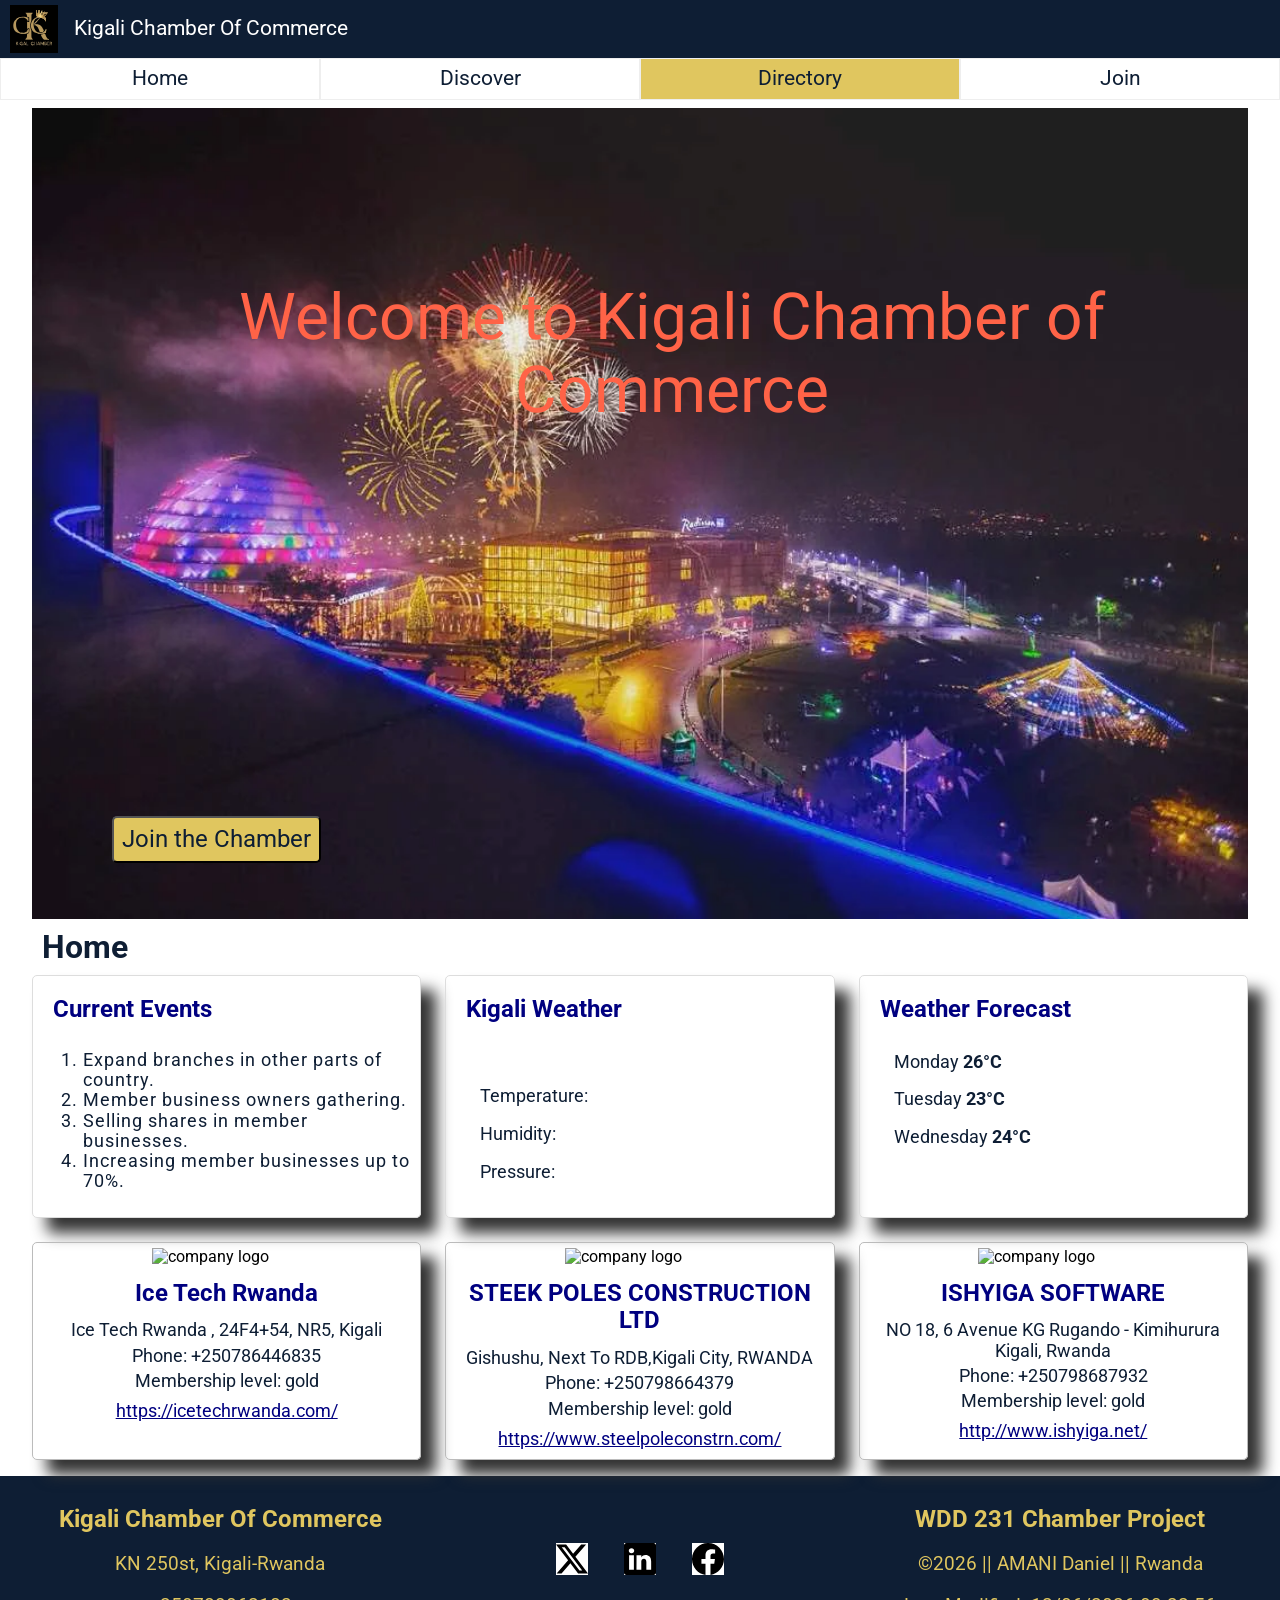
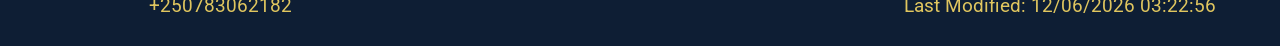
==== chamber/index.html @ 401fce3f "Comp;eted home page." ====
<!DOCTYPE html>
<html lang="en">
<head>
    <meta charset="UTF-8">
    <meta name="viewport" content="width=device-width, initial-scale=1.0">
    <title>Kigali Chamber Of Commerce</title>
    <meta name="description" content="This is the landing page for the chamber of commerce. It cantains the hero image, call to action and businesses spotlights.">
    <meta name="author" content="AMANI Daniel">
    <link rel="icon" href="images/kigali.ico">

    <meta property="og:title" content="Kigali Chamber Of Commerce">
    <meta property="og:description" content="This is the landing page for the chamber of commerce. It cantains the hero image, call to action and businesses spotlights.">
    <meta property="og:image" content="https://amani-daniel.github.io/wdd231/chamber/images/kigali-logo.svg">
    <meta property="og:url" content="https://amani-daniel.github.io/wdd231/chamber/">

    <link rel="stylesheet" href="../styles/normalize.css">
    <link rel="stylesheet" href="styles/small.css">
    <link rel="stylesheet" href="styles/large.css">

    <link rel="preconnect" href="https://fonts.googleapis.com">
    <link rel="preconnect" href="https://fonts.gstatic.com" crossorigin>
    <link href="https://fonts.googleapis.com/css2?family=Roboto:ital,wght@0,100..900;1,100..900&display=swap"
        rel="stylesheet">

    <script  src="scripts/directory.js" defer></script>
    <script src="scripts/home.js" defer></script>
</head>
<body>
    <header>
        <img src="images/kigali-logo.svg" alt="The chamber logo" width="250" height="250">
        <span>Kigali Chamber Of Commerce</span>
        <button id="click" class="hamburger"></button>
    </header>
    <nav class="navigation" id="nav-bar">
        <ul>
            <li><a href="index.html">Home</a></li>
            <li><a href="#">Discover</a></li>
            <li class="current"><a href="directory.html">Directory</a></li>
            <li><a href="#">Join</a></li>
        </ul>
    </nav>
        <main class="home">
            <section class="land">
                <picture>
                    <source srcset="images/kigali-large.webp" media="(min-width: 38rem)">
                    <img src="images/kigali-small.webp" alt="kigali city image" width="600" height="400">
                </picture>
                <h1>Home</h1>
                <p>Welcome to Kigali Chamber of Commerce</p>
                <button href="join.html">Join the Chamber</button>
            </section>

            <section class="content">
                <section>
                    <h2>Current  Events</h2>
                    <ol class="events">
                        <li>Expand branches in other parts of country.</li>
                        <li>Member business owners gathering.</li>
                        <li>Selling shares in member businesses.</li>
                        <li>Increasing member businesses up to 70%.</li>
                    </ol>
                </section>
                <section>
                    <h2>Kigali Weather</h2>
                    <figure>
                        <img id="weather-icon" src="" alt="">
                        <figcaption></figcaption>
                    </figure>
                    <p>Temperature: <span id="current-temp"></span></p>
                    <p>Humidity: <span id="humid"></span></p>
                    <p>Pressure: <span id="pressure"></span></p>
                </section>
                <section id="forecast">
                    <h2>Weather Forecast</h2>
                </section>

            </section>
            <section id="spotlights" class="spot">
            </section>
        </main>
    <footer>
        <div class="address">
            <h2>Kigali Chamber Of Commerce</h2>
            <p>KN 250st, Kigali-Rwanda</p>
            <p>+250783062182</p>
        </div>
        <div class="social">
            <a href="https://x.com/" target="_blank"><img src="images/twitter-x.svg" alt="twitter-x icon" width="16"
                    height="16"></a>
            <a href="https://www.linkedin.com/" target="_blank"><img src="images/linkedin.svg" alt="linkedin icon" width="16"
                    height="16"></a>
            <a href="https://www.facebook.com/" target="_blank"><img src="images/facebook.svg" alt="facebook icon" width="16"
                    height="16"></a>
        </div>
        <div class="copy">
            <h2>WDD 231 Chamber Project</h2>
            <p>&copy;<span id="currentyear"></span> || AMANI Daniel || Rwanda</p>
            <p>Last Modified: <span id="lastmodified"></span></p>
        </div>
    </footer>
</body>
</html>
---- chamber/styles/small.css ----
*{
    font-family: "Roboto", sans-serif;
    box-sizing: border-box;
}

/*----STYLE OF THE HEADER AND ITS CONTENTS------*/
header{
    display: grid;
    grid-template-columns: 48px auto 44px;
    padding: 5px 0 5px 10px;
    gap: 1rem;
    align-items: center;
    background-color: #0e1e34;
}

header img{
    display: block;
    width: 100%;
    height: auto;
    
}

header span{
    font-size: 1.3rem;
    color: #fff;
}

.hamburger{
    background: none;
    border: none;
    cursor: pointer;
    color: #fff;
    padding: 10px;
}

.hamburger::before{
    content: "\2630";
    font-size: 2.2rem;
}

.hamburger.show::before{
    content: "\00D7";
    font-size:2.2rem;
}


/*-------STYLE OF THE NAVIGATION------*/

.navigation{
    display: none;
}

.navigation.show{
    display: block;
}

.navigation ul{

    list-style-type: none;
    margin: 0;
    padding: 0; 
}
.current{
    background-color: #e0c65f;
}
.navigation a{
    display: block;
    text-decoration: none;
    padding: .5rem 10px;
    font-size: 1.3rem;
    border: 1px solid #eee;
    color: #0e1e34;
}

.navigation a:hover{
    background-color: #eee;
}
/*------STYLE OF THE MAIN CONTENTS---------*/

.direct h1 {
    text-align: center;
    color: #000080;
    margin: 1rem auto;

}

.change {
    display: flex;
    justify-content: center;
    width: 200px;
    margin: .5rem auto;
    padding: 10px;
    background-color: #eee;
    border-radius: 5px;

}

.list,
.grid {
    font-size: 1.5rem;
    margin: 0 10px;
    padding: 5px;
    cursor: pointer;
    border-radius: 5px;
    color: #0e1e34;
    background-color: #fff;

}

.imagecards{
    display: grid;
    gap: 1.5rem;
    padding: 1rem;
    background-color: #eee;

}


.imagecards section {
    border: 1px solid #bbb;  
    background-color: #fff;
    border-radius: 5px;
    padding:5px;
    box-shadow: 15px 15px 15px #333;
    
}

 .imagecards section img{
    display: block;
    width: 150px;
    height: auto;
    margin: 0 auto;
}
.imagecards section a{
    display: block;
    font-size: 1.1rem;
    padding: 5px;
    color: #000080;
    text-align: center;
}

.imagecards section p{
    font-size: 1.1rem;
    color:#0e1e34;
    text-align: center;
    margin: 5px;
}
.imagecards h2{
    display: block;
    color: #000080;
    text-align: center;
    margin: .5rem;
    padding: 5px;
}

/*--------STYLE THE FOOTER------*/

footer{
    background-color: #0e1e34;
    padding: 10px;
    text-align: center;
    margin-top: 1rem;
}

footer p{
    font-size: 1.2rem;
    color: #e0c65f;
}

footer h2{
    color: #e0c65f;
    
}
.social img{
    width: 32px;
    height: auto;
    margin: 1rem;
    background-color: #fff;
}

/*----------STYLING THE INDEX.HTML PAGE-------*/

.home{
    width: 95%;
    margin: .5rem auto;
}
.land{
    position: relative;
}
.land button{
    position: absolute;
    left: 5rem;
    bottom: 16rem;
    padding: .5rem;
    border-radius: 5px;
    font-size: 1.5rem;
    background-color: #e0c65f;
    color: #0e1e34;
}
.land button:hover{
    cursor: pointer;
}

.land p{
    padding: 10px;
    font-size: 1.5rem;
    color: #FF6347;
    text-align: center;
    margin: 0;
}
.land h1{
    padding: 10px;
    color: #0e1e34;
    margin: 0;
}
picture img{
    display: block;
    width: 100%;
    height: auto;
}

/*--------STYLING THE HOME PAGE----------*/

.content{
    display: grid;
    gap: 1.5rem;
}

.content section{
    border: 1px solid #ddd;
    padding: 10px;
    border-radius: 5px;
    box-shadow: 15px 15px 15px #333;

}
.content section li{
    font-size: 1.1rem;
    letter-spacing: 1px;
    color: #0e1e34;
}
.content section h2{
    padding: 10px;
    margin: 0;
    color: #000080;
}
.content section p{
    font-size: 1.1rem;
    padding: 0 1.5rem;
    color: #0e1e34;
}

.spot{
    display: grid;
    gap: 1.5rem;
    margin-top: 1.5rem;
}

.spot section{
    border: 1px solid #bbb;
    border-radius: 5px;
    padding: 5px;
    box-shadow: 15px 15px 15px #333;
}

.spot section img{
    display: block;
    width: 150px;
    height: auto;
    margin: 0 auto;
}
.spot section p{
    font-size: 1.1rem;
    color: #0e1e34;
    text-align: center;
    margin: 5px;
}
.spot section a{
    display: block;
    font-size: 1.1rem;
    padding: 5px;
    color: #000080;
    text-align: center;
}

.spot h2{
    display: block;
    color: #000080;
    text-align: center;
    margin: .5rem;
    padding: 5px;
}
---- chamber/styles/large.css ----
@media  only screen and (min-width: 38rem) {

    header{
        grid-template-columns: 48px auto;
    
    }
    .hamburger {
        display: none;
    }

    .navigation{
        display: block;
    }
    .navigation ul{
        display: flex;
    }
    .navigation ul li{
        flex: 1 1 100%;
    }
    .navigation a{
        text-align: center;
       
    }

    /*----STYLE THE CARDS OF IMAGES-----*/

    .imagecards{
        display: grid;
        grid-template-columns: repeat(auto-fit, minmax(300px, 1fr));
        width: 90%;
        margin: 0 auto;

        
    }
    .imagecards.horiz{
        display: block;

        section{
            display: grid;
            grid-template-columns: repeat(auto-fit, minmax(200px, 1fr));
            gap: .6rem;
            margin: .5rem 0 
            
        }

        img{
            display: none;
        }

    }

    footer{
        display: grid;
        grid-template-columns: repeat(3, 1fr);
        align-items: center;
    }
    /*---------Styling index.html---------*/

    .land button{
        left: 5rem;
        bottom: 7rem;
        background-color: #e0c65f;
        color: #0e1e34;    
    }
    .land p {
        position: absolute;
        left: 4rem;
        top: 10rem;
        padding: .8rem;
        font-size: 4rem;
    }

    .content, .spot{
        grid-template-columns: repeat(auto-fit, minmax(300px, 1fr));
    }
    
}
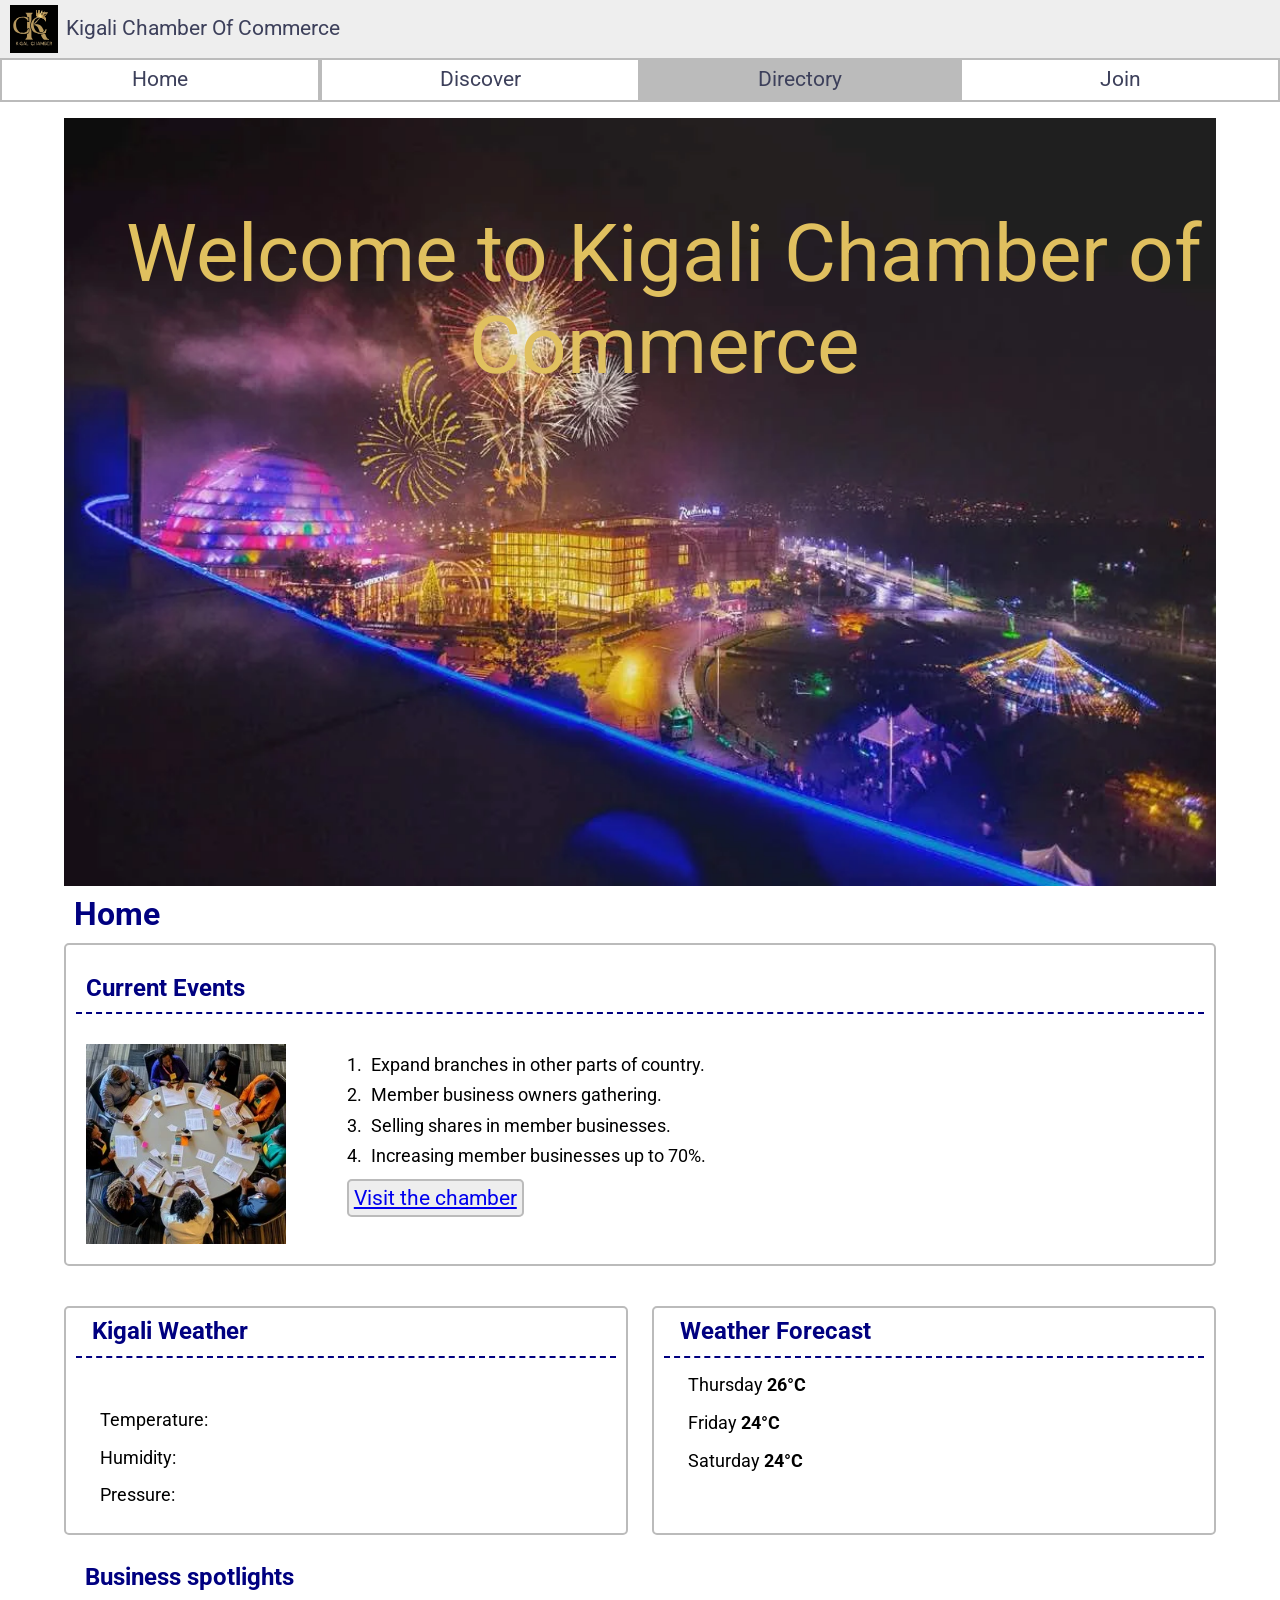
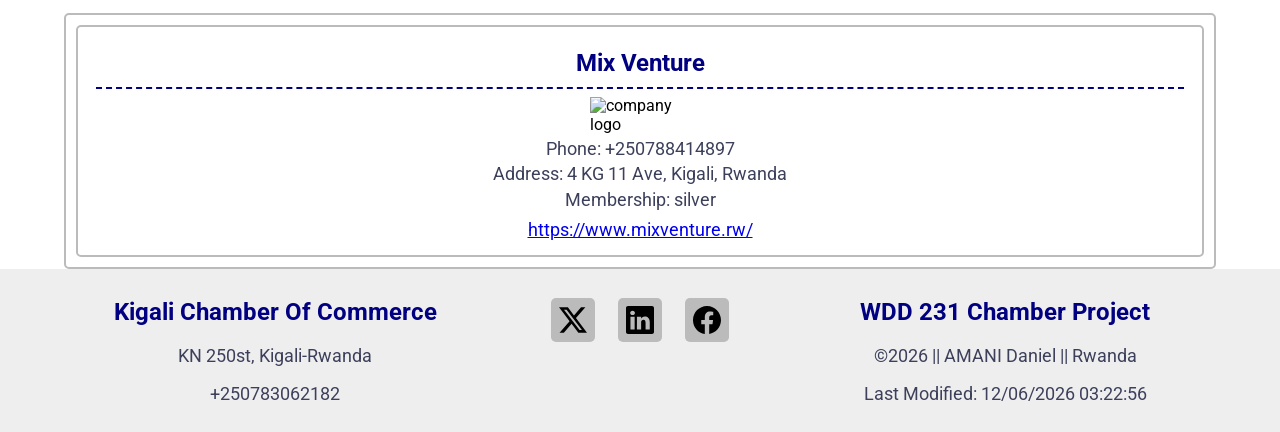
==== commit d57a7f5b: "I completed index.html page and modified other pages." ====
--- a/chamber/index.html
+++ b/chamber/index.html
@@ -1,15 +1,18 @@
 <!DOCTYPE html>
 <html lang="en">
+
 <head>
     <meta charset="UTF-8">
     <meta name="viewport" content="width=device-width, initial-scale=1.0">
     <title>Kigali Chamber Of Commerce</title>
-    <meta name="description" content="This is the landing page for the chamber of commerce. It cantains the hero image, call to action and businesses spotlights.">
+    <meta name="description"
+        content="This is the landing page for the chamber of commerce. It cantains the hero image, call to action and businesses spotlights.">
     <meta name="author" content="AMANI Daniel">
     <link rel="icon" href="images/kigali.ico">
 
     <meta property="og:title" content="Kigali Chamber Of Commerce">
-    <meta property="og:description" content="This is the landing page for the chamber of commerce. It cantains the hero image, call to action and businesses spotlights.">
+    <meta property="og:description"
+        content="This is the landing page for the chamber of commerce. It cantains the hero image, call to action and businesses spotlights.">
     <meta property="og:image" content="https://amani-daniel.github.io/wdd231/chamber/images/kigali-logo.svg">
     <meta property="og:url" content="https://amani-daniel.github.io/wdd231/chamber/">
 
@@ -22,14 +25,14 @@
     <link href="https://fonts.googleapis.com/css2?family=Roboto:ital,wght@0,100..900;1,100..900&display=swap"
         rel="stylesheet">
 
-    <script  src="scripts/directory.js" defer></script>
     <script src="scripts/home.js" defer></script>
 </head>
+
 <body>
     <header>
         <img src="images/kigali-logo.svg" alt="The chamber logo" width="250" height="250">
         <span>Kigali Chamber Of Commerce</span>
-        <button id="click" class="hamburger"></button>
+        <button id="display" class="hamburger"></button>
     </header>
     <nav class="navigation" id="nav-bar">
         <ul>
@@ -39,45 +42,46 @@
             <li><a href="#">Join</a></li>
         </ul>
     </nav>
-        <main class="home">
-            <section class="land">
-                <picture>
-                    <source srcset="images/kigali-large.webp" media="(min-width: 38rem)">
-                    <img src="images/kigali-small.webp" alt="kigali city image" width="600" height="400">
-                </picture>
-                <h1>Home</h1>
-                <p>Welcome to Kigali Chamber of Commerce</p>
-                <button href="join.html">Join the Chamber</button>
-            </section>
-
-            <section class="content">
-                <section>
-                    <h2>Current  Events</h2>
-                    <ol class="events">
+    <main class="home">
+        <section class="land">
+            <img src="images/kigali-large.webp" alt="kigali city image" width="600" height="400">
+            <h1>Home</h1>
+            <p>Welcome to Kigali Chamber of Commerce</p>  
+        </section>
+        <section class="events">
+            <h2>Current Events</h2>
+            <div class="action">
+                <img src="images/meet.webp" alt="meeting image">
+                <article>
+                    <ol>
                         <li>Expand branches in other parts of country.</li>
                         <li>Member business owners gathering.</li>
                         <li>Selling shares in member businesses.</li>
                         <li>Increasing member businesses up to 70%.</li>
                     </ol>
-                </section>
-                <section>
-                    <h2>Kigali Weather</h2>
-                    <figure>
-                        <img id="weather-icon" src="" alt="">
-                        <figcaption></figcaption>
-                    </figure>
-                    <p>Temperature: <span id="current-temp"></span></p>
-                    <p>Humidity: <span id="humid"></span></p>
-                    <p>Pressure: <span id="pressure"></span></p>
-                </section>
-                <section id="forecast">
-                    <h2>Weather Forecast</h2>
-                </section>
-
-            </section>
-            <section id="spotlights" class="spot">
-            </section>
-        </main>
+                    <a href="join.html">Visit the chamber</a>
+                </article>
+            </div>
+        </section>
+        <section class="content">
+            <article>
+                <h2>Kigali Weather</h2>
+                <figure>
+                    <img id="weather-icon" src="" alt="">
+                    <figcaption></figcaption>
+                </figure>
+                <p>Temperature: <span id="current-temp"></span></p>
+                <p>Humidity: <span id="humid"></span></p>
+                <p>Pressure: <span id="pressure"></span></p>
+            </article>
+            <article id="forecast">
+                <h2>Weather Forecast</h2>
+            </article>
+        </section>
+        <h2 class="clear">Business spotlights</h2>
+        <section id="spotlights" class="spot">
+        </section>
+    </main>
     <footer>
         <div class="address">
             <h2>Kigali Chamber Of Commerce</h2>
@@ -87,10 +91,10 @@
         <div class="social">
             <a href="https://x.com/" target="_blank"><img src="images/twitter-x.svg" alt="twitter-x icon" width="16"
                     height="16"></a>
-            <a href="https://www.linkedin.com/" target="_blank"><img src="images/linkedin.svg" alt="linkedin icon" width="16"
-                    height="16"></a>
-            <a href="https://www.facebook.com/" target="_blank"><img src="images/facebook.svg" alt="facebook icon" width="16"
-                    height="16"></a>
+            <a href="https://www.linkedin.com/" target="_blank"><img src="images/linkedin.svg" alt="linkedin icon"
+                    width="16" height="16"></a>
+            <a href="https://www.facebook.com/" target="_blank"><img src="images/facebook.svg" alt="facebook icon"
+                    width="16" height="16"></a>
         </div>
         <div class="copy">
             <h2>WDD 231 Chamber Project</h2>
@@ -99,4 +103,5 @@
         </div>
     </footer>
 </body>
+
 </html>
--- a/chamber/styles/small.css
+++ b/chamber/styles/small.css
@@ -5,13 +5,18 @@
 }
 
 /*----STYLE OF THE HEADER AND ITS CONTENTS------*/
+
+ main {
+     width: 90%;
+     margin: 0 auto;
+ }
 header{
     display: grid;
     grid-template-columns: 48px auto 44px;
     padding: 5px 0 5px 10px;
-    gap: 1rem;
+    gap: .5rem;
     align-items: center;
-    background-color: #0e1e34;
+    background-color: #eee;
 }
 
 header img{
@@ -23,14 +28,14 @@
 
 header span{
     font-size: 1.3rem;
-    color: #fff;
+    color: #3D405B;
 }
 
 .hamburger{
     background: none;
     border: none;
     cursor: pointer;
-    color: #fff;
+    color: #3D405B;
     padding: 10px;
 }
 
@@ -62,231 +67,245 @@
     padding: 0; 
 }
 .current{
-    background-color: #e0c65f;
+    background-color: #bbb;
 }
 .navigation a{
     display: block;
     text-decoration: none;
     padding: .5rem 10px;
     font-size: 1.3rem;
-    border: 1px solid #eee;
-    color: #0e1e34;
+    border: 2px solid #bbb;
+    color: #3D405B;
 }
 
 .navigation a:hover{
-    background-color: #eee;
+    background-color: #e0c05f;
 }
 /*------STYLE OF THE MAIN CONTENTS---------*/
 
 .direct h1 {
-    text-align: center;
-    color: #000080;
-    margin: 1rem auto;
+    padding: 10px;
+    margin: 0;
+    color: #000080; 
 
 }
 
 .change {
-    display: flex;
-    justify-content: center;
-    width: 200px;
-    margin: .5rem auto;
-    padding: 10px;
-    background-color: #eee;
-    border-radius: 5px;
+    padding: 10px;
 
 }
 
 .list,
 .grid {
-    font-size: 1.5rem;
-    margin: 0 10px;
+    font-size: 1.2rem;
     padding: 5px;
     cursor: pointer;
-    border-radius: 5px;
-    color: #0e1e34;
-    background-color: #fff;
-
-}
+
+}
+
 
 .imagecards{
     display: grid;
     gap: 1.5rem;
     padding: 1rem;
+
+}
+
+
+.imagecards section {
+    border: 2px solid #bbb;  
+    border-radius: 5px;
+    padding: 10px;
+    
+}
+
+ .imagecards section img{
+    display: block;
+    width: 100px;
+    height: auto;
+    margin: 0 auto;
+}
+.imagecards a{
+    display: block;
+    padding: 5px;
+    text-align: center;
+    font-size: 1.1rem;
+}
+
+.imagecards p{
+    color: #3D405B;
+    text-align: center;
+    margin: 5px;
+    font-size: 1.1rem;
+}
+.imagecards h2{
+    display: block;
+    color: #000080;
+    text-align: center;
+    margin: .5rem;
+    padding: 5px;
+}
+.imagecards.horiz img {
+    display: none;
+}
+
+/*--------STYLE THE FOOTER------*/
+
+footer{
     background-color: #eee;
-
-}
-
-
-.imagecards section {
-    border: 1px solid #bbb;  
-    background-color: #fff;
-    border-radius: 5px;
-    padding:5px;
-    box-shadow: 15px 15px 15px #333;
+    padding: 10px;
+    text-align: center;
+    display: grid;
+}
+footer p{
+    color: #3D405B;
+    font-size: 1.1rem;
+}
+footer h2{
+    color: #000080;
+     
+}
+.social{
+    display: flex;
+    justify-content: space-around;
+    margin-top: 1.2rem;
+   
+}
+.social img{
+    width: 44px;
+    height: auto;
+    background-color: #bbb;
+    padding: .5rem;
+    border-radius: 5px;
+}
+
+/*----------STYLING THE INDEX.HTML PAGE-------*/
+
+.land{
+    margin-top: 1rem;
+}
+.land img{
+    display: block;
+    width: 100%;
+    height: auto;
+}
+.land h1{
+    color: #000080;
+    padding: 10px;
+    margin: 0;
+}
+.land p{
+    font-size: 1.5rem;
+    color: #3D405B;
+    padding: 10px;
+    margin: 0;
+   
+}
+
+
+.events{
+    padding: 10px;
+    border: 2px solid #bbb;
+    border-radius: 5px;
     
 }
-
- .imagecards section img{
-    display: block;
-    width: 150px;
+.events img{
+    width: 200px;
+    height: auto ;
+    margin: 10px;
+}
+.events h2{
+    color: #000080;
+    padding: 0 10px;
+    border-bottom: 2px dashed #000080;
+    padding-bottom: 10px;
+}
+.events ol li{
+    padding: 5px;
+    font-size: 1.1rem;
+}
+.events a{
+    font-size: 1.3rem;
+    border: 2px solid #bbb;
+    padding: 5px;
+    border-radius: 5px;
+    background-color: #eee;
+    text-align: center;
+    margin-left: 1.3rem;
+
+}
+.events a:hover{
+    background-color: #e0c05f;
+}
+.action{
+    display: grid;
+}
+
+.content{
+    display: grid;
+    margin-top: 2rem;
+}
+.content article {
+    padding: 10px;
+    border: 2px solid #bbb;
+    border-radius: 5px;
+    margin: .5rem 0;
+}
+.content article h2{
+    color: #000080;
+    margin: 0;
+    padding-left: 1rem;
+    border-bottom: 2px dashed #000080;
+    padding-bottom: 10px;
+}
+.content article p{
+    font-size: 1.1rem;
+    padding-left: 1.5rem;
+}
+.clear{
+    color: #000080;
+    margin: 1rem;
+    padding: 5px;
+}
+.spot{
+    display: grid;
+    gap: 1.5rem;
+    border: 2px solid #bbb;
+    padding: 10px;
+    border-radius: 5px;
+    
+}
+
+.spot section{
+    border: 2px solid #bbb;
+    border-radius: 5px;
+    padding: 10px;
+}
+
+.spot section img{
+    display: block;
+    width: 100px;
     height: auto;
     margin: 0 auto;
 }
-.imagecards section a{
-    display: block;
-    font-size: 1.1rem;
-    padding: 5px;
-    color: #000080;
-    text-align: center;
-}
-
-.imagecards section p{
-    font-size: 1.1rem;
-    color:#0e1e34;
+.spot section p{
+    color: #3D405B;
     text-align: center;
     margin: 5px;
-}
-.imagecards h2{
-    display: block;
+    font-size: 1.1rem;
+}
+.spot section h2{
     color: #000080;
     text-align: center;
     margin: .5rem;
     padding: 5px;
-}
-
-/*--------STYLE THE FOOTER------*/
-
-footer{
-    background-color: #0e1e34;
-    padding: 10px;
-    text-align: center;
-    margin-top: 1rem;
-}
-
-footer p{
-    font-size: 1.2rem;
-    color: #e0c65f;
-}
-
-footer h2{
-    color: #e0c65f;
-    
-}
-.social img{
-    width: 32px;
-    height: auto;
-    margin: 1rem;
-    background-color: #fff;
-}
-
-/*----------STYLING THE INDEX.HTML PAGE-------*/
-
-.home{
-    width: 95%;
-    margin: .5rem auto;
-}
-.land{
-    position: relative;
-}
-.land button{
-    position: absolute;
-    left: 5rem;
-    bottom: 16rem;
-    padding: .5rem;
-    border-radius: 5px;
-    font-size: 1.5rem;
-    background-color: #e0c65f;
-    color: #0e1e34;
-}
-.land button:hover{
-    cursor: pointer;
-}
-
-.land p{
-    padding: 10px;
-    font-size: 1.5rem;
-    color: #FF6347;
-    text-align: center;
-    margin: 0;
-}
-.land h1{
-    padding: 10px;
-    color: #0e1e34;
-    margin: 0;
-}
-picture img{
-    display: block;
-    width: 100%;
-    height: auto;
-}
-
-/*--------STYLING THE HOME PAGE----------*/
-
-.content{
-    display: grid;
-    gap: 1.5rem;
-}
-
-.content section{
-    border: 1px solid #ddd;
-    padding: 10px;
-    border-radius: 5px;
-    box-shadow: 15px 15px 15px #333;
-
-}
-.content section li{
-    font-size: 1.1rem;
-    letter-spacing: 1px;
-    color: #0e1e34;
-}
-.content section h2{
-    padding: 10px;
-    margin: 0;
-    color: #000080;
-}
-.content section p{
-    font-size: 1.1rem;
-    padding: 0 1.5rem;
-    color: #0e1e34;
-}
-
-.spot{
-    display: grid;
-    gap: 1.5rem;
-    margin-top: 1.5rem;
-}
-
-.spot section{
-    border: 1px solid #bbb;
-    border-radius: 5px;
-    padding: 5px;
-    box-shadow: 15px 15px 15px #333;
-}
-
-.spot section img{
-    display: block;
-    width: 150px;
-    height: auto;
-    margin: 0 auto;
-}
-.spot section p{
-    font-size: 1.1rem;
-    color: #0e1e34;
-    text-align: center;
-    margin: 5px;
+    border-bottom: 2px dashed #000080;
+    padding-bottom: 10px;
 }
 .spot section a{
     display: block;
-    font-size: 1.1rem;
-    padding: 5px;
-    color: #000080;
-    text-align: center;
-}
-
-.spot h2{
-    display: block;
-    color: #000080;
-    text-align: center;
-    margin: .5rem;
-    padding: 5px;
-}+    padding: 5px;
+    text-align: center;
+    font-size: 1.1rem;
+}
+
--- a/chamber/styles/large.css
+++ b/chamber/styles/large.css
@@ -1,4 +1,6 @@
 @media  only screen and (min-width: 38rem) {
+
+   
 
     header{
         grid-template-columns: 48px auto;
@@ -24,54 +26,52 @@
 
     /*----STYLE THE CARDS OF IMAGES-----*/
 
-    .imagecards{
+    .imagecards, .spot{
         display: grid;
         grid-template-columns: repeat(auto-fit, minmax(300px, 1fr));
-        width: 90%;
         margin: 0 auto;
 
         
     }
     .imagecards.horiz{
         display: block;
+    }
 
-        section{
-            display: grid;
-            grid-template-columns: repeat(auto-fit, minmax(200px, 1fr));
-            gap: .6rem;
-            margin: .5rem 0 
-            
-        }
+    .imagecards.horiz  section {
+         display: grid;
+         grid-template-columns: repeat(auto-fit, minmax(200px, 1fr));
+         gap: .6rem;
+         margin: .5rem 0
+     } 
 
-        img{
-            display: none;
-        }
-
+    .imagecards.horiz  img {
+         display: none;
     }
 
     footer{
-        display: grid;
-        grid-template-columns: repeat(3, 1fr);
-        align-items: center;
+        grid-template-columns: 1fr 200px 1fr;
+        
     }
     /*---------Styling index.html---------*/
 
-    .land button{
-        left: 5rem;
-        bottom: 7rem;
-        background-color: #e0c65f;
-        color: #0e1e34;    
+    .land{
+        position: relative;
     }
-    .land p {
+    .land p{
+        font-size: 5rem;
         position: absolute;
-        left: 4rem;
-        top: 10rem;
-        padding: .8rem;
-        font-size: 4rem;
+        top: 5rem;
+        left: 3rem;
+        color: #e0c05f;
+        text-align: center;
     }
 
-    .content, .spot{
-        grid-template-columns: repeat(auto-fit, minmax(300px, 1fr));
+    .action{
+        grid-template-columns: 250px 1fr;
     }
-    
+    .content{
+        grid-template-columns: 1fr 1fr;
+        gap: 1.5rem;
+    }
+
 }
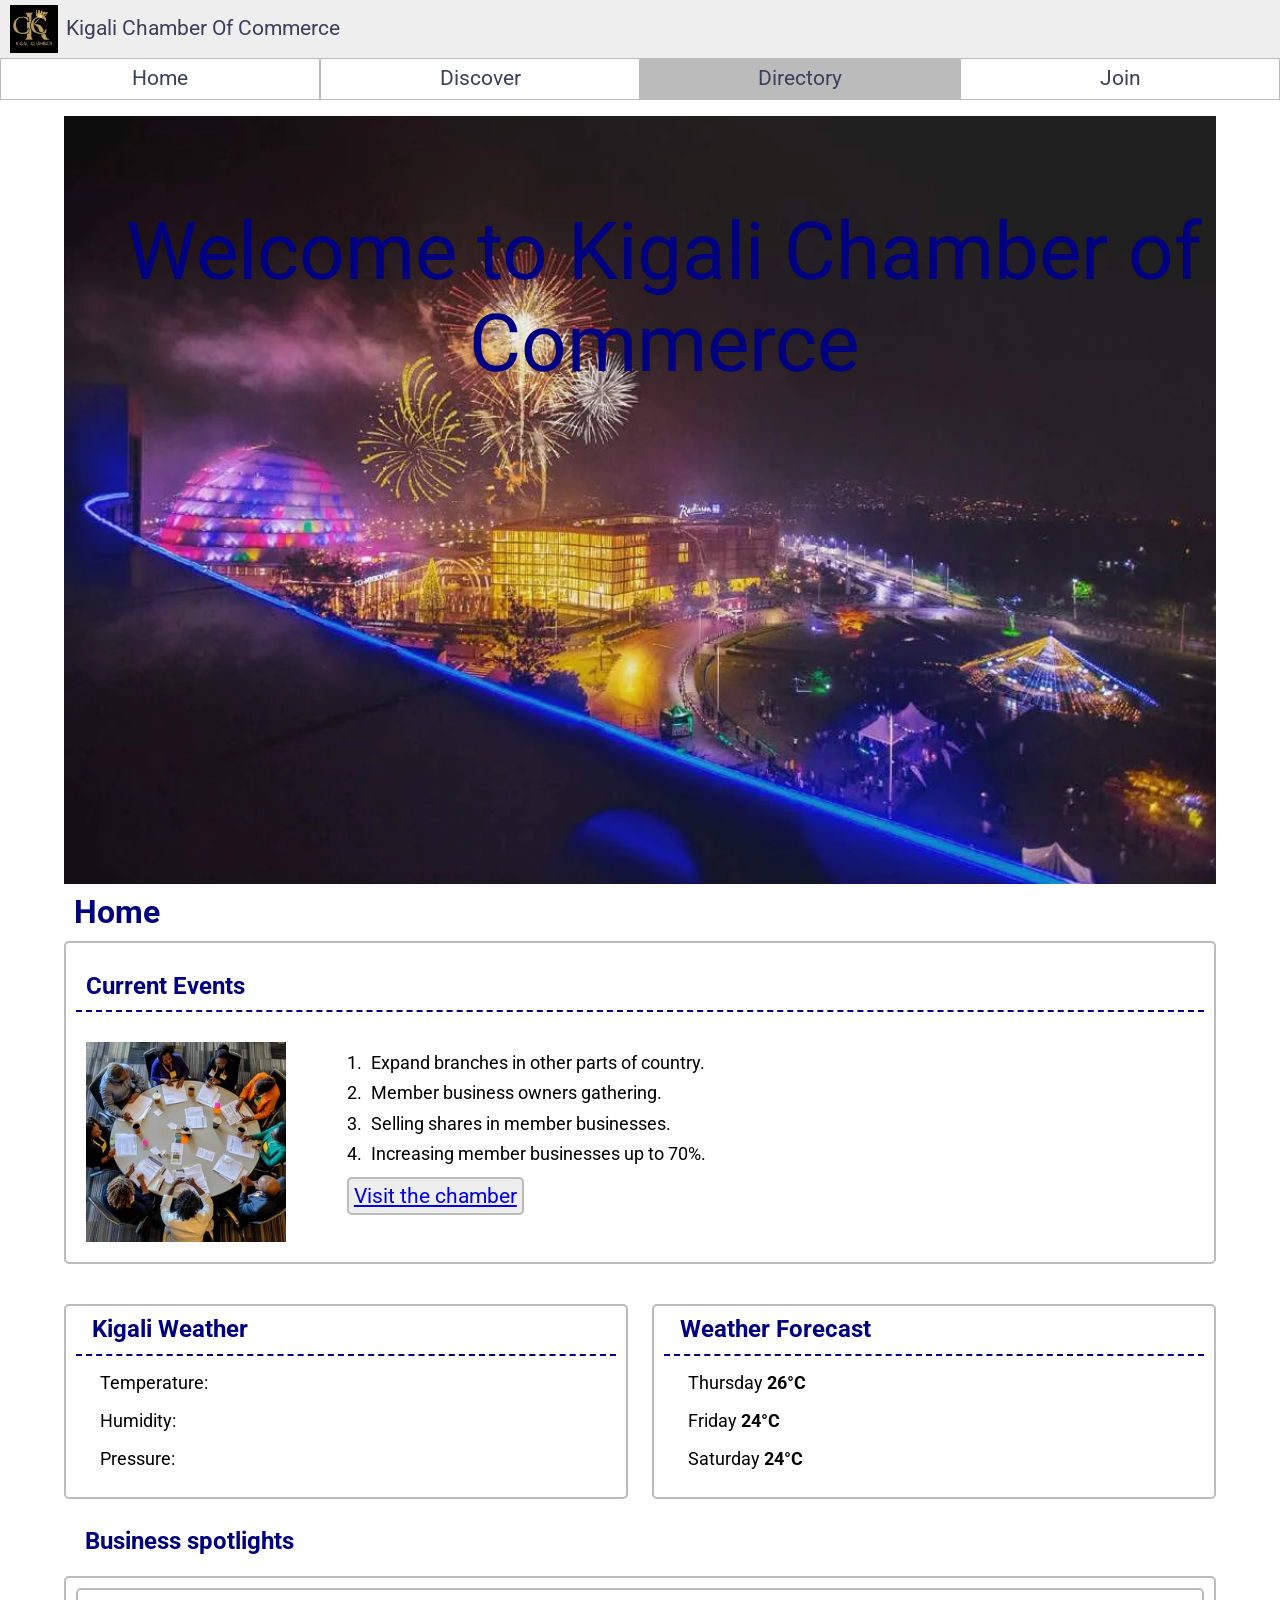
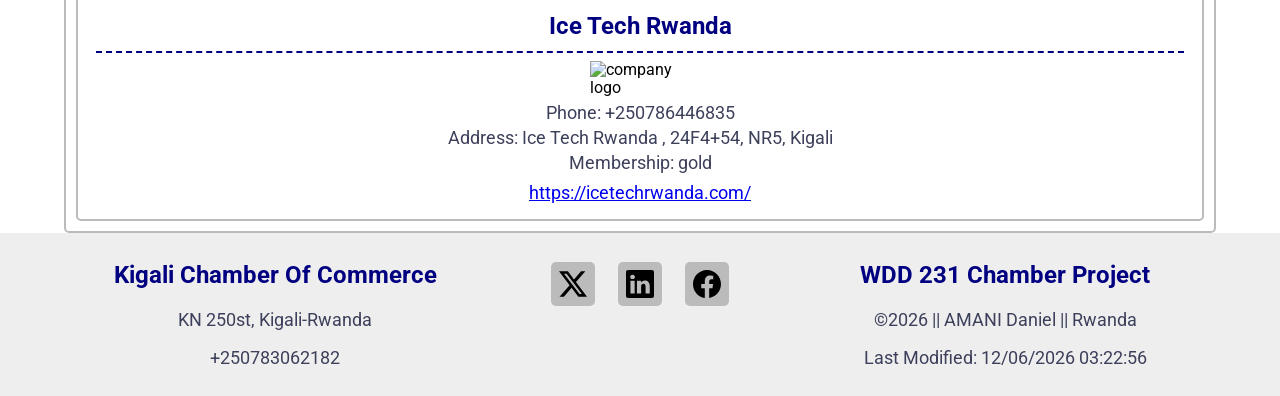
==== commit 0861bca8: "I have corrected errors according to the Dev tool." ====
--- a/chamber/index.html
+++ b/chamber/index.html
@@ -52,7 +52,7 @@
             <h2>Current Events</h2>
             <div class="action">
                 <img src="images/meet.webp" alt="meeting image">
-                <article>
+                <div>
                     <ol>
                         <li>Expand branches in other parts of country.</li>
                         <li>Member business owners gathering.</li>
@@ -60,14 +60,13 @@
                         <li>Increasing member businesses up to 70%.</li>
                     </ol>
                     <a href="join.html">Visit the chamber</a>
-                </article>
+                </div>
             </div>
         </section>
         <section class="content">
             <article>
                 <h2>Kigali Weather</h2>
                 <figure>
-                    <img id="weather-icon" src="" alt="">
                     <figcaption></figcaption>
                 </figure>
                 <p>Temperature: <span id="current-temp"></span></p>
@@ -78,8 +77,10 @@
                 <h2>Weather Forecast</h2>
             </article>
         </section>
-        <h2 class="clear">Business spotlights</h2>
-        <section id="spotlights" class="spot">
+        
+        <section class="business">
+            <h2 class="clear">Business spotlights</h2>
+            <div id="spotlights" class="spot"></div>
         </section>
     </main>
     <footer>
--- a/chamber/styles/small.css
+++ b/chamber/styles/small.css
@@ -74,7 +74,7 @@
     text-decoration: none;
     padding: .5rem 10px;
     font-size: 1.3rem;
-    border: 2px solid #bbb;
+    border: 1px solid #bbb;
     color: #3D405B;
 }
 
@@ -262,7 +262,7 @@
     font-size: 1.1rem;
     padding-left: 1.5rem;
 }
-.clear{
+.business h2{
     color: #000080;
     margin: 1rem;
     padding: 5px;
--- a/chamber/styles/large.css
+++ b/chamber/styles/large.css
@@ -62,7 +62,7 @@
         position: absolute;
         top: 5rem;
         left: 3rem;
-        color: #e0c05f;
+        color: #000080;
         text-align: center;
     }
 
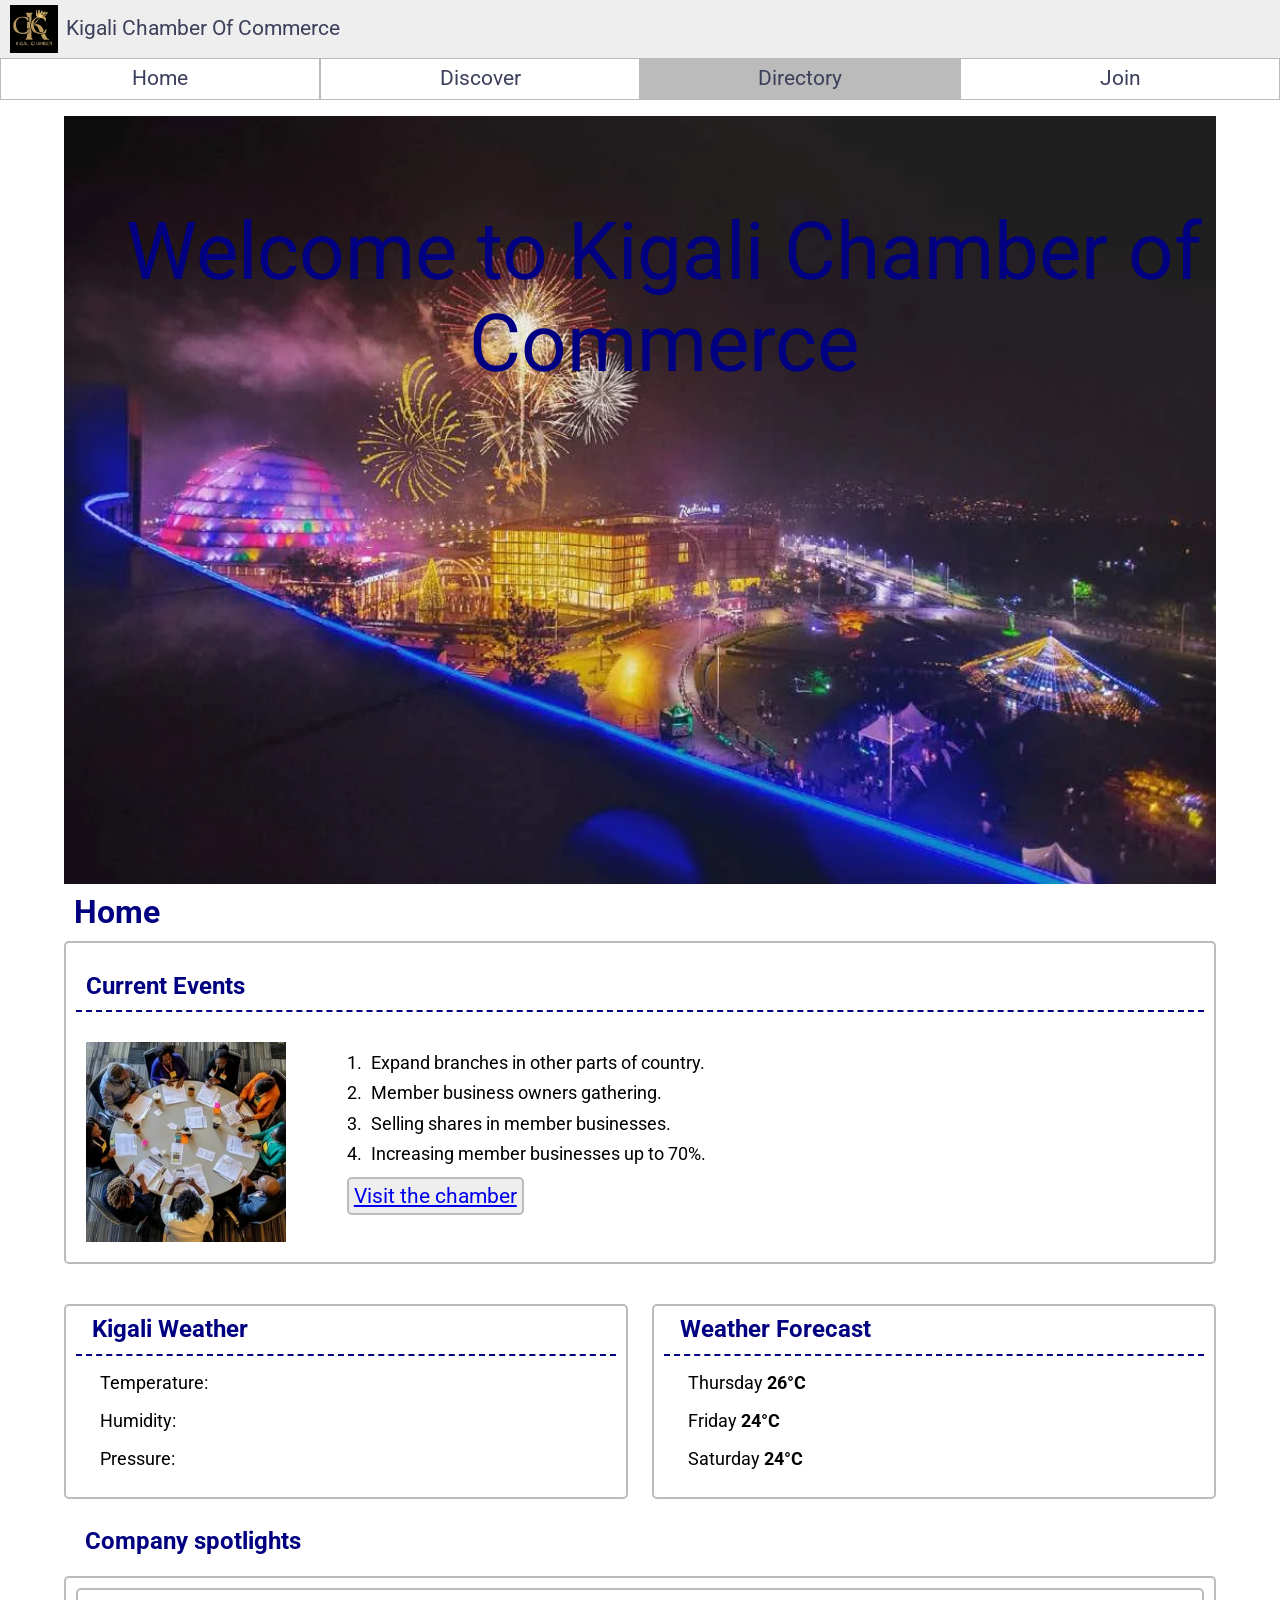
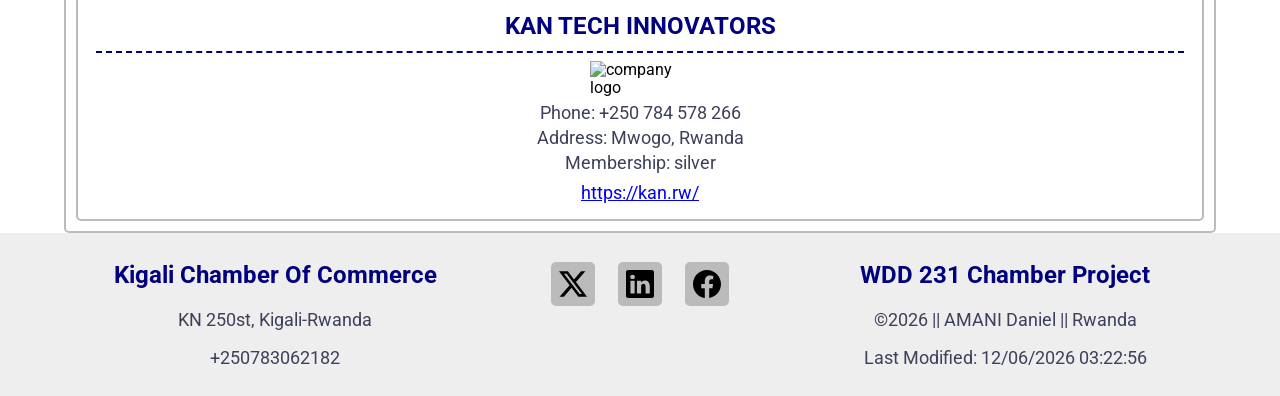
==== commit 3ce6a6df: "I changed the heading for the spotlight." ====
--- a/chamber/index.html
+++ b/chamber/index.html
@@ -79,7 +79,7 @@
         </section>
         
         <section class="business">
-            <h2 class="clear">Business spotlights</h2>
+            <h2 class="clear">Company spotlights</h2>
             <div id="spotlights" class="spot"></div>
         </section>
     </main>
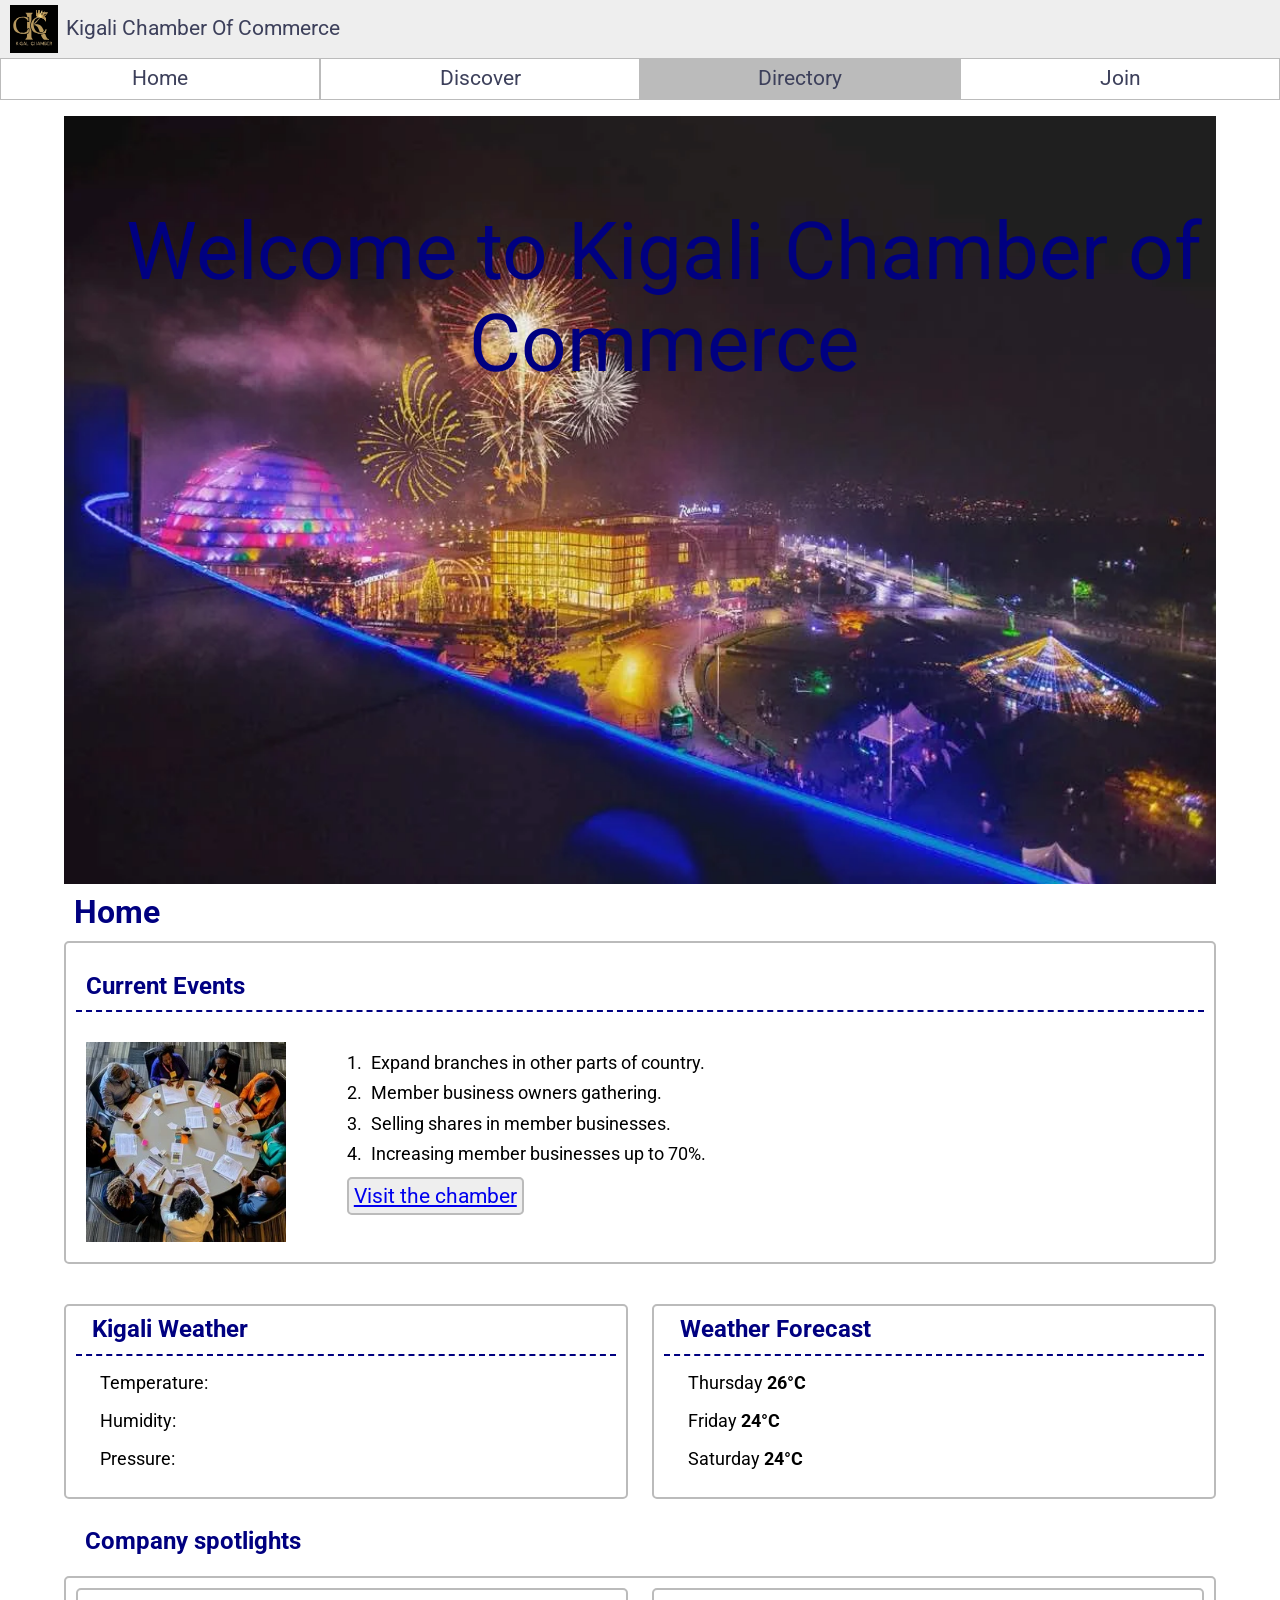
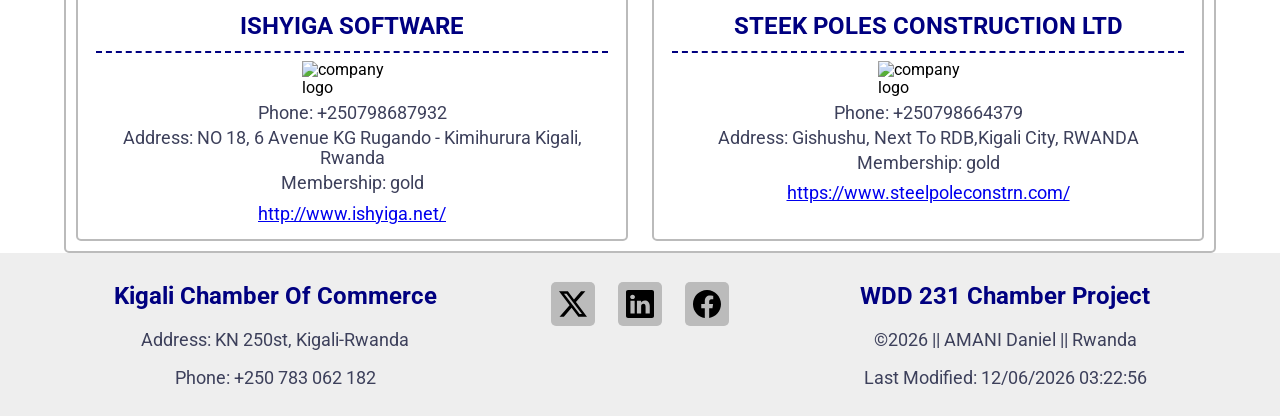
==== commit ae490c36: "I modified div in footer." ====
--- a/chamber/index.html
+++ b/chamber/index.html
@@ -86,8 +86,8 @@
     <footer>
         <div class="address">
             <h2>Kigali Chamber Of Commerce</h2>
-            <p>KN 250st, Kigali-Rwanda</p>
-            <p>+250783062182</p>
+            <p>Address: KN 250st, Kigali-Rwanda</p>
+            <p>Phone: +250 783 062 182</p>
         </div>
         <div class="social">
             <a href="https://x.com/" target="_blank"><img src="images/twitter-x.svg" alt="twitter-x icon" width="16"
--- a/chamber/styles/small.css
+++ b/chamber/styles/small.css
@@ -145,9 +145,6 @@
     margin: .5rem;
     padding: 5px;
 }
-.imagecards.horiz img {
-    display: none;
-}
 
 /*--------STYLE THE FOOTER------*/
 
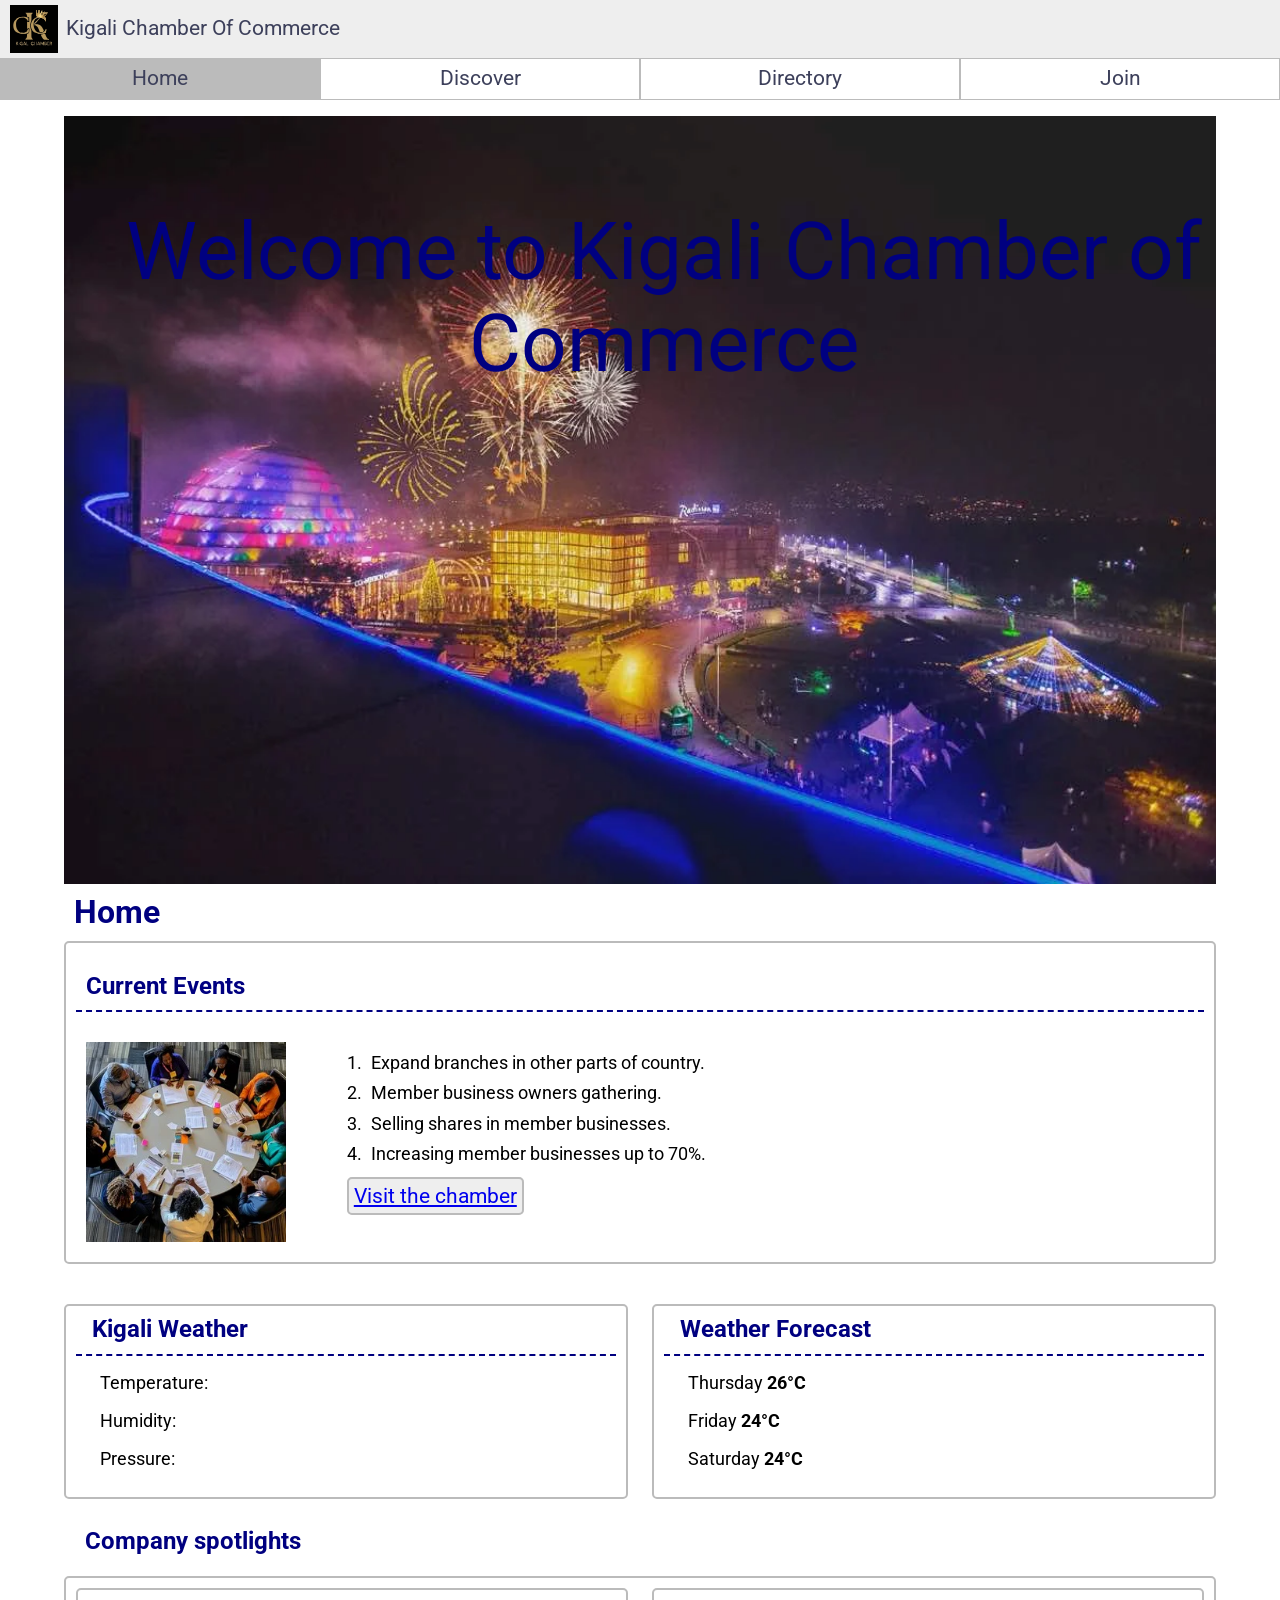
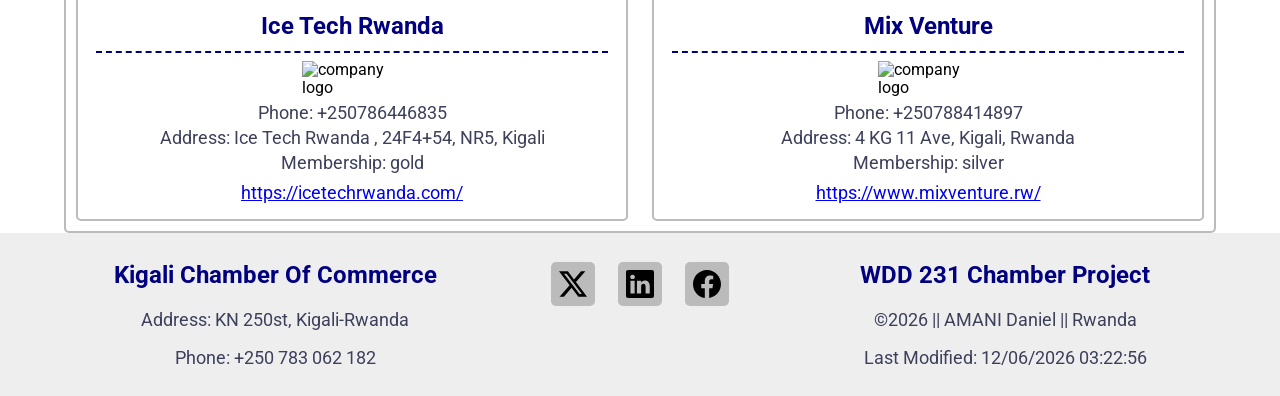
==== commit 9ad61139: "I have added the wayFinding to the home page." ====
--- a/chamber/index.html
+++ b/chamber/index.html
@@ -36,9 +36,9 @@
     </header>
     <nav class="navigation" id="nav-bar">
         <ul>
-            <li><a href="index.html">Home</a></li>
+            <li class="current"><a href="index.html">Home</a></li>
             <li><a href="#">Discover</a></li>
-            <li class="current"><a href="directory.html">Directory</a></li>
+            <li><a href="directory.html">Directory</a></li>
             <li><a href="#">Join</a></li>
         </ul>
     </nav>
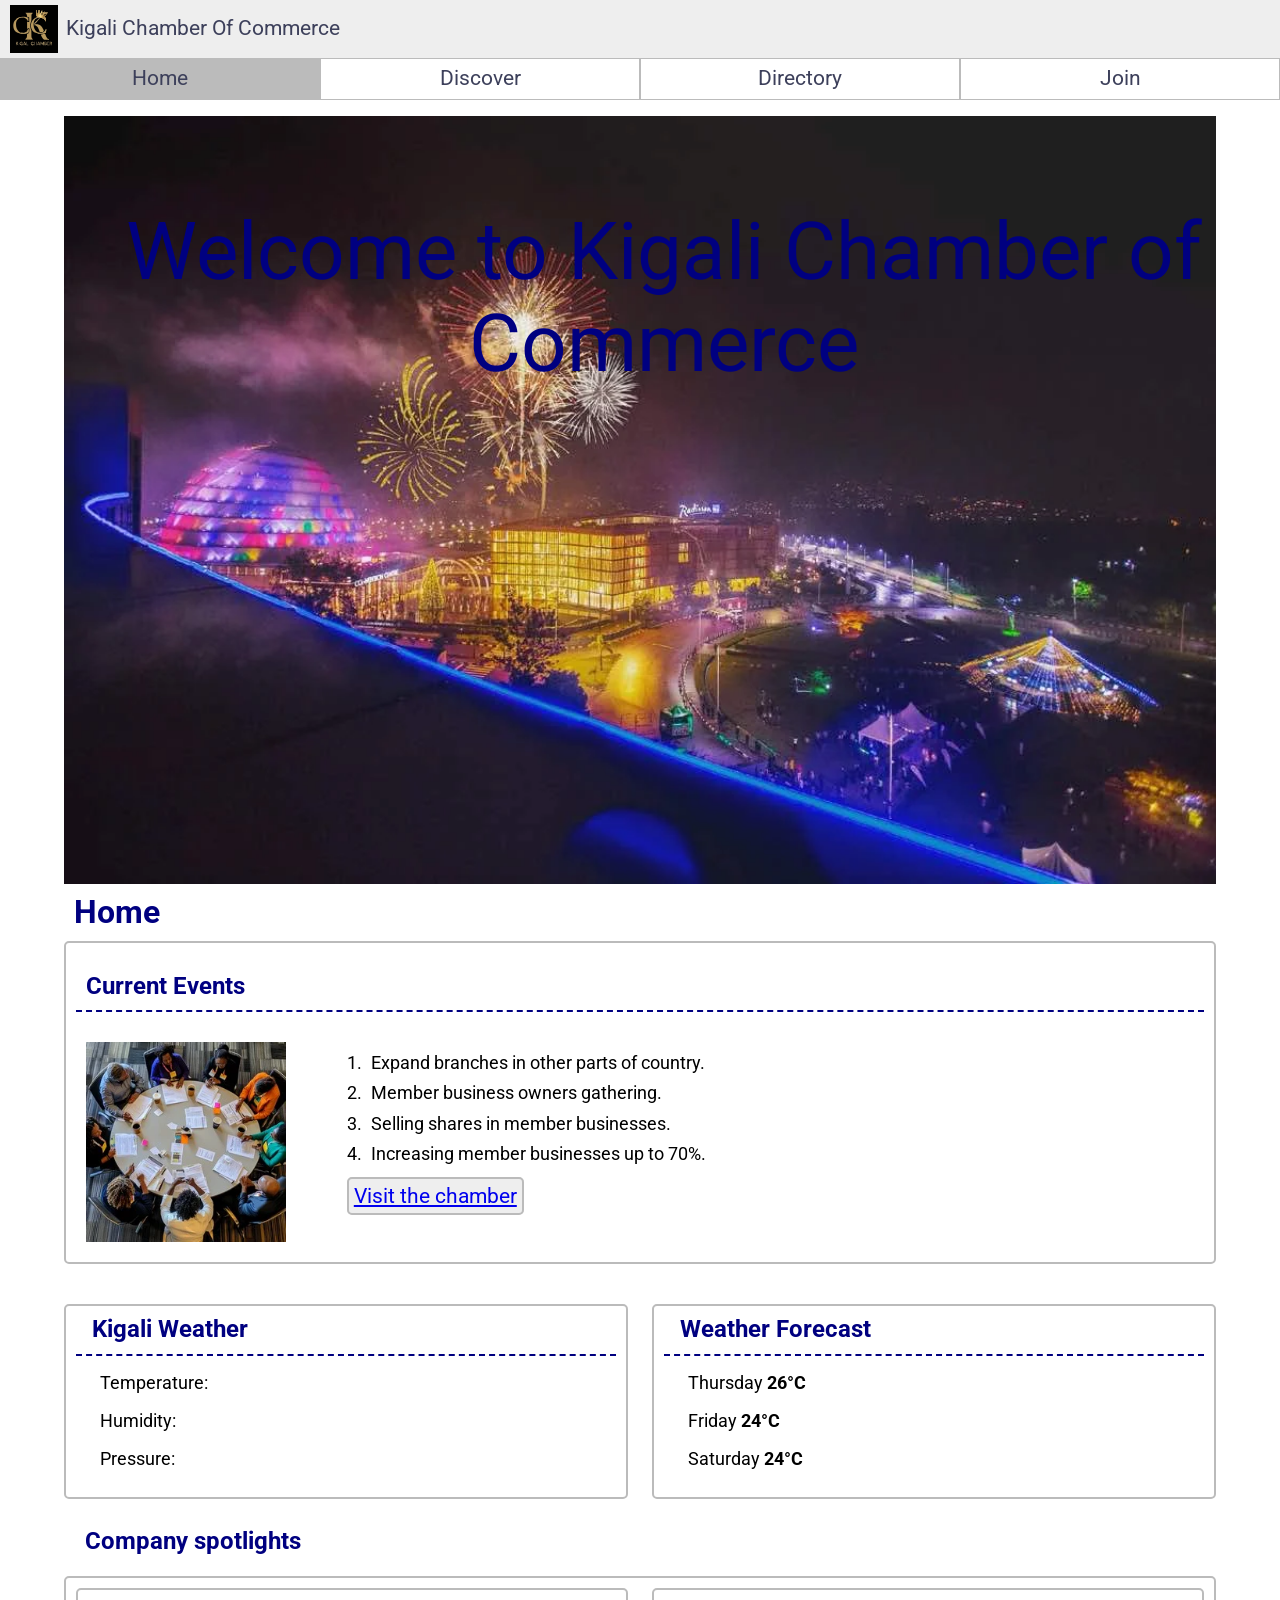
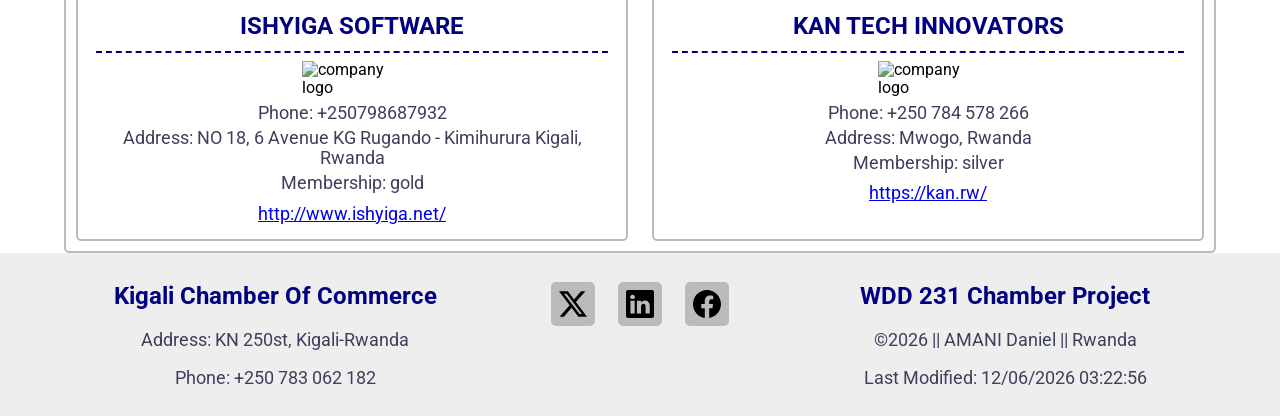
==== commit e424ab40: "I completed the join page." ====
--- a/chamber/index.html
+++ b/chamber/index.html
@@ -39,7 +39,7 @@
             <li class="current"><a href="index.html">Home</a></li>
             <li><a href="#">Discover</a></li>
             <li><a href="directory.html">Directory</a></li>
-            <li><a href="#">Join</a></li>
+            <li><a href="join.html">Join</a></li>
         </ul>
     </nav>
     <main class="home">
--- a/chamber/styles/small.css
+++ b/chamber/styles/small.css
@@ -306,3 +306,153 @@
     font-size: 1.1rem;
 }
 
+/*----FORM STYLE AND CARDS------*/
+
+.join h1{
+    color: #000080;
+    margin: 0;
+    padding: 10px;
+}
+.wf1{
+    border: 1px solid #bbb;
+    padding: 10px;
+    margin-bottom: 1.2rem;
+    border-radius: 10px;
+    box-shadow: 0 0 0 5px #eee;
+}
+
+.wf1 fieldset{
+    margin-top: 1rem;
+    padding: .5rem 2%;
+    border: 1px solid #bbb;
+    border-radius: 5px;
+}
+
+.wf1 legend{
+    padding: 0 .5rem;
+    color: #000080;
+}
+
+.wf1 label{
+    display: block;
+    margin-top: 1rem;
+    color: #3D405B;
+    font-size: .9rem;
+}
+
+.wf1 div{
+    margin-top: 1.5rem;
+    color: #000080;
+}
+
+.wf1 input[type="text"],
+.wf1 input[type="email"],
+.wf1 input[type="tel"],
+.wf1 textarea
+
+{
+    background-color: #eee;
+    display: block;
+    padding: .75rem;
+    border: 1px solid #bbb;
+    border-radius: 5px;
+    color: #555;
+    width: 100%;
+    max-width: 400px;;
+}
+
+
+
+.wf1 input[type="radio"]{
+    margin: 0 .5rem;
+}
+
+.wf1 input:required{
+    border-left: solid 5px red;
+}
+.wf1 input:required:valid {
+    border-left: solid 5px green;
+}
+
+.wf1 button{
+    padding: .75rem;
+    background-image: linear-gradient(rgb(41, 41, 179),rgb(2, 2, 39));
+    color: white;
+    border: none;
+    border-radius: 5px;
+    margin: 1rem 3% 1rem 3%;
+    width: 94%;
+    max-width: 400px;
+    cursor: pointer;
+}
+
+.level1{
+    margin: 1rem 0;
+}
+.level1 div{
+    border: 1px solid #bbb;
+    border-radius: 5px;
+    background-color: #eee;
+    padding: 10px;
+    text-align: center;
+    margin-bottom: 1.5rem;
+
+    animation: pulse 3s ease-in-out infinite;
+}
+@keyframes pulse{
+    0%{
+        transform: scale(1);
+    }
+    100%{
+        transform: scale(.98);
+        border-radius: 10px;
+    }
+}
+
+.level1 button{
+    background-color: #fff;
+    border-radius: 5px;
+}
+.level1 h2{
+    color: #000080;
+    text-align: center;
+    margin: .5rem;
+    padding: 5px;
+    border-bottom: 2px dashed #000080;
+    padding-bottom: 10px;
+}
+
+/*------THANKYOU PAGE STYLE-----*/
+
+.thank h1{
+    color: #000080;
+    margin: 1rem;
+    padding: 10px;
+}
+#results{
+    border: 1px solid #bbb;
+    padding: 10px;
+    margin: 0 2rem;
+    border-radius: 5px;
+    background-color: #eee;
+}
+
+/*-----DIALOG STYLE----*/
+#dialogBox{
+    border-radius: 5px;
+    border: solid 1px #bbb
+}
+#dialogBox h2{
+    color: #000080;
+    border-bottom: 2px dashed #000080;
+    padding-bottom: 10px;
+}
+
+#dialogBox p{
+    padding-left: .75rem;
+}
+#closeButton{
+    position: absolute;
+    right: 10px;
+    top: 10px;
+}
--- a/chamber/styles/large.css
+++ b/chamber/styles/large.css
@@ -74,4 +74,11 @@
         gap: 1.5rem;
     }
 
+    /*----FORM STYLE AND CARDS----*/
+
+    .join{
+        display: grid;
+        grid-template-columns: repeat(2, 1fr);
+        gap: 1rem;
+    }
 }
